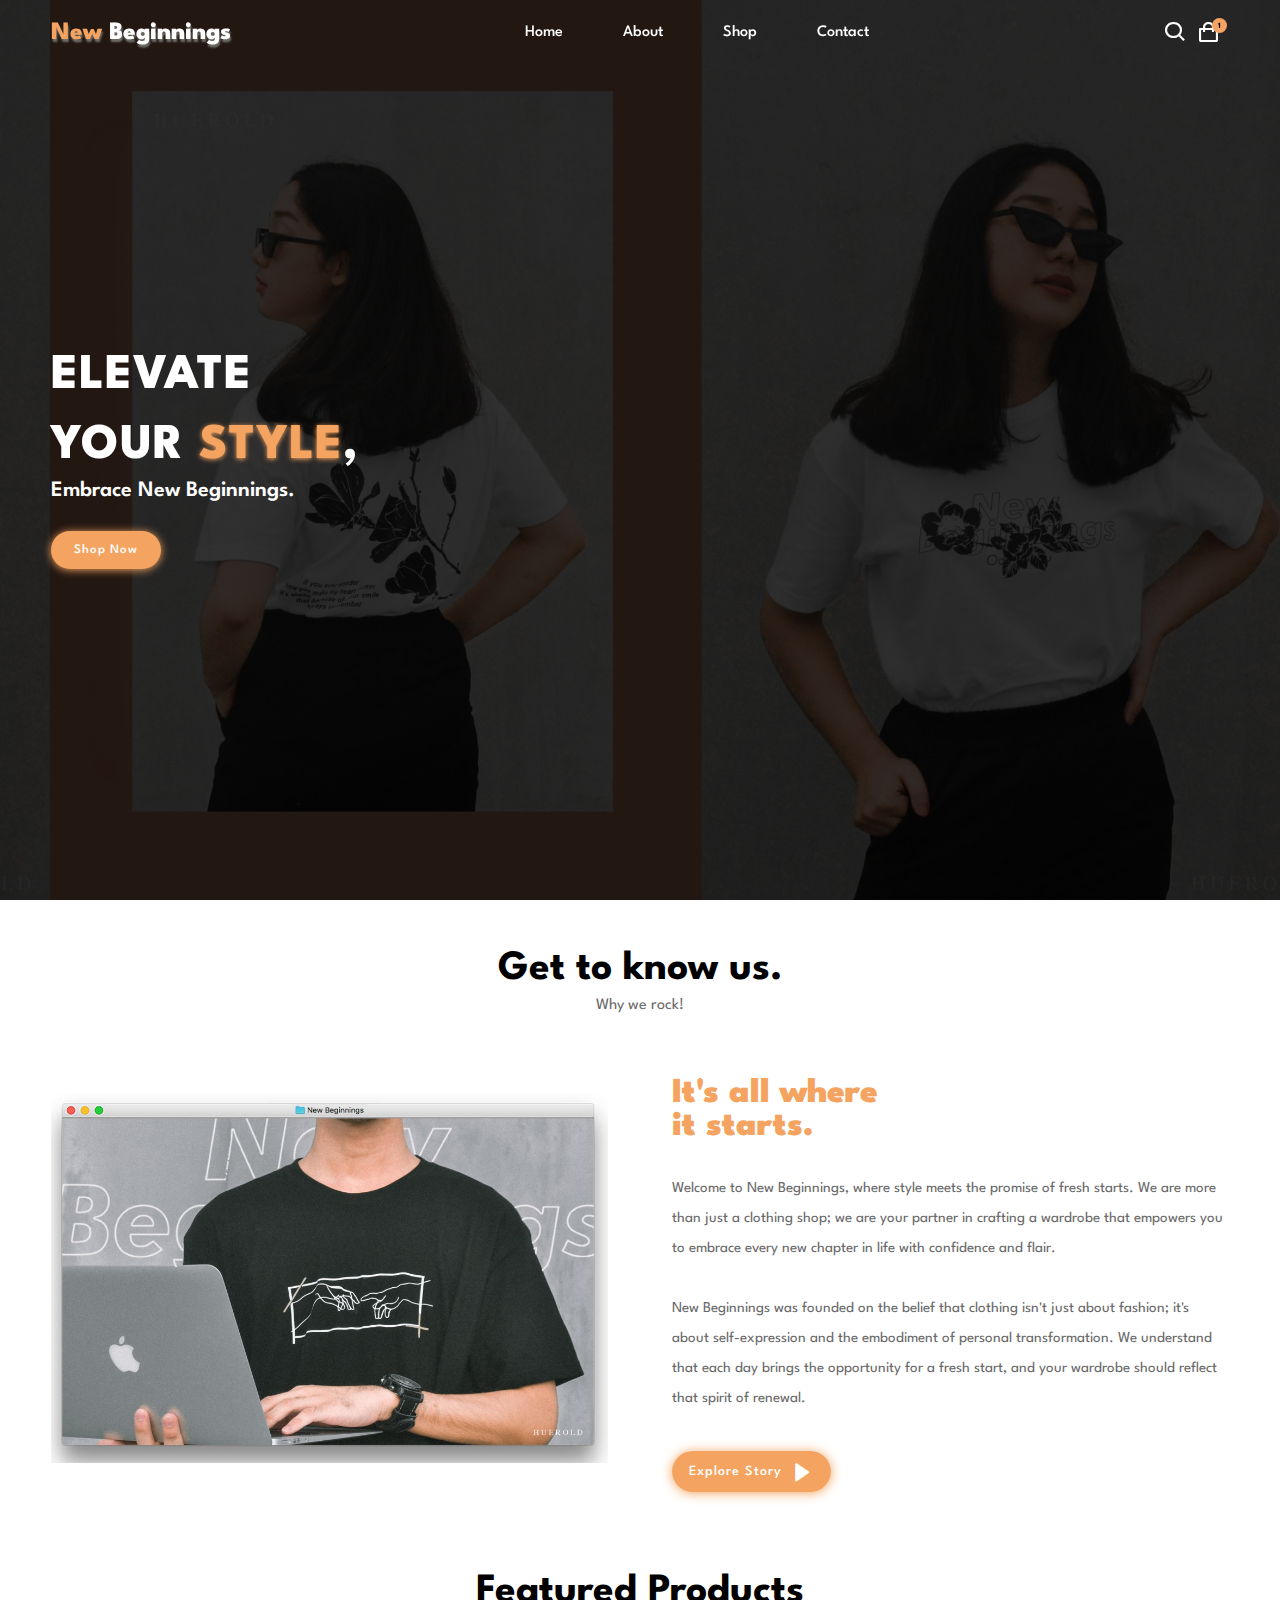
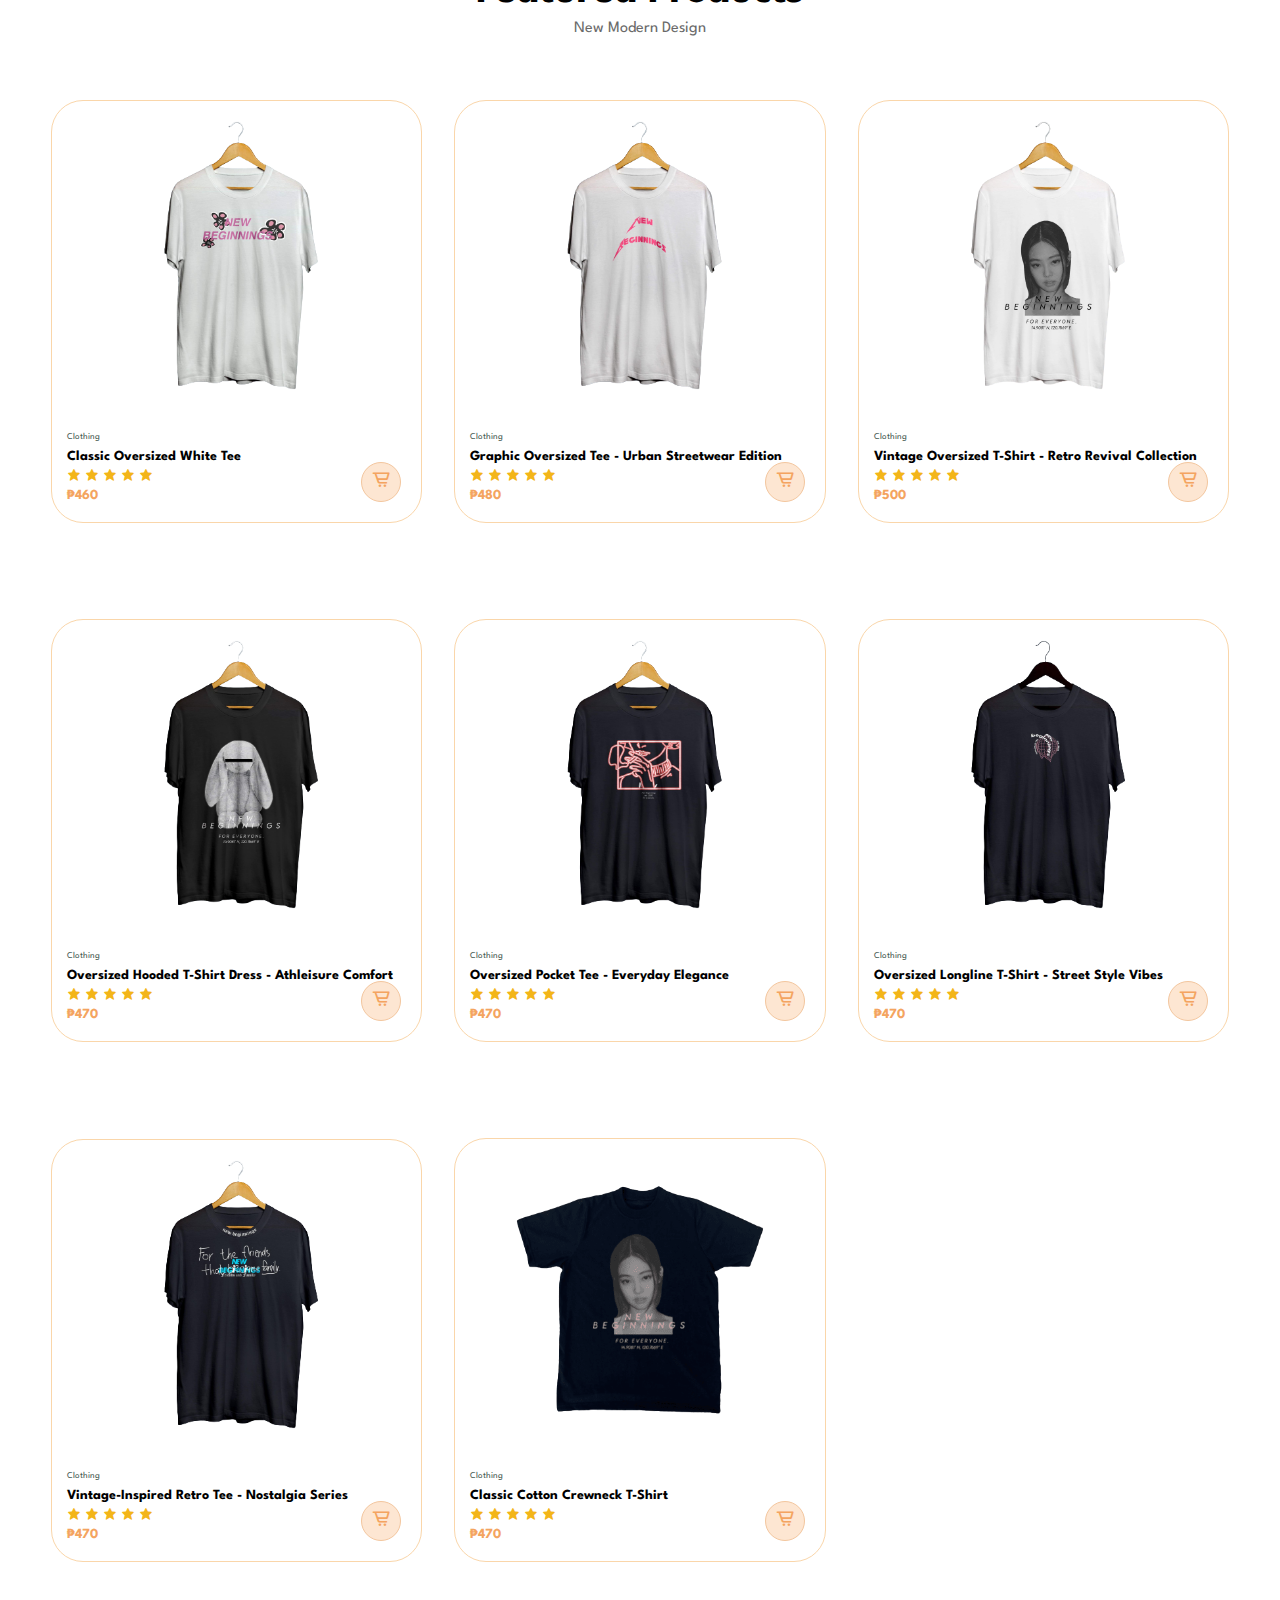
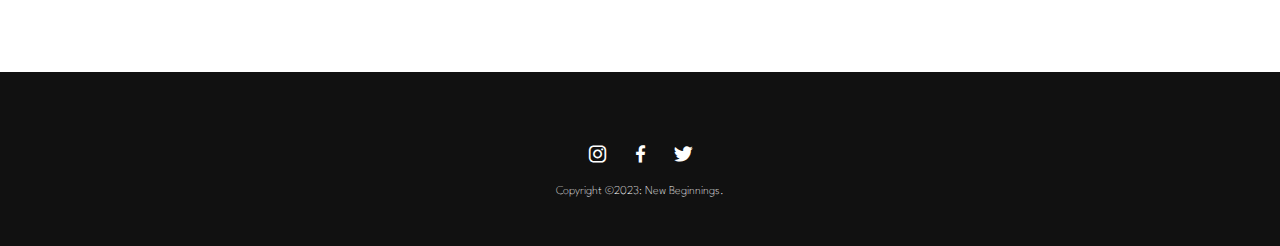
==== index.html @ 2ef54b23 "Add files via upload" ====
<!DOCTYPE html>
<html lang="en">
<head>
    <meta charset="UTF-8">
    <meta name="viewport" content="width=device-width, initial-scale=1.0">
    <title>New Beginnings</title>
    <link rel="stylesheet" href="css/style.css">
    <link rel="icon" type="image/x-icon" href="img/nb.png">
    <link href='https://unpkg.com/boxicons@2.1.4/css/boxicons.min.css' rel='stylesheet'>
</head>
<body>

    <!-- header section -->

    <header>
        <div class="bx bx-menu" id="menu-icon"></div>
        <a href="#" class="logo"><span style="color: #f4a460;">New</span> Beginnings</a>

        <ul class="nav-list">
            <li><a href="#home">Home</a></li>
            <li><a href="#about">About</a></li>
            <li><a href="#shop">Shop</a></li>
            <li><a href="">Contact</a></li>
            <div class="socials">
                <li><a href="https://www.instagram.com/newbeginnings_co/" target="_blank"><i class='bx bxl-instagram'></i></a></li>
                <li><a href="https://www.facebook.com/thenewbegininngs" target="_blank"><i class='bx bxl-facebook'></i></a></li>
                <li><a href=""><i class='bx bxl-twitter'></i></a></li>
            </div>

        </ul>

        <div class="nav-icons">
            <a href="#"><i class='bx bx-search' ></i></a>
            <a href="checkout.html"><i class='bx bx-shopping-bag'></i></a>
            <span id="counter" class="js-cart-quantity">0</span>
        </div>
        
    </header>

    <!-- hero section -->

    <section id="home">
        <div class="home-text">
            <h1>ELEVATE <br> YOUR <span>STYLE</span>,</h1>
            <p>Embrace New Beginnings.</p>
            <a href="#shop"><button>Shop Now</button></a>
        </div>     
    </section>

    <!-- about us section -->

    <section id="about">
        <div class="center-text">
            <h2>Get to know us.</h2>
            <h4>Why we rock!</h4>
        </div>
        <div class="about-container">
            <div class="about-img">
                <img src="img/nb8.jpg" alt="">
            </div>
    
            <div class="about-text">
                <h2>It's all where <br> it starts.</h2>
                <p>Welcome to New Beginnings, where style meets the promise of fresh starts. We are more than just a clothing shop; we are your partner in crafting a wardrobe that empowers you to embrace every new chapter in life with confidence and flair. <br> <br> New Beginnings was founded on the belief that clothing isn't just about fashion; it's about self-expression and the embodiment of personal transformation. We understand that each day brings the opportunity for a fresh start, and your wardrobe should reflect that spirit of renewal.</p>
                <a href="" class="btn">Explore Story<i class='bx bxs-right-arrow' ></i></a>
            </div>
        </div>

    </section>

    <!-- shop section -->

    <section id="shop">
        <div class="center-text">
            <h2>Featured Products</h2>
            <h4>New Modern Design</h4>
        </div>
        
        <div class="shop-content js-products-grid">
        </div>

    </section>

    <!-- footer -->

        <div class="container-footer">
            <div class="socials-footer">
                <li><a href="https://www.instagram.com/newbeginnings_co/" target="_blank"><i class='bx bxl-instagram'></i></a></li>
                <li><a href="https://www.facebook.com/thenewbegininngs" target="_blank"><i class='bx bxl-facebook'></i></a></li>
                <li><a href="#"><i class='bx bxl-twitter'></i></a></li>
            </div>
            <div class="bottom-footer">
                <p>Copyright &copy;2023: New Beginnings. </p>
            </div>
        </div>
    
    <script src="cart.js"></script>
    <script src="products.js"></script>
    <script type="module" src="newbeginnings.js"></script>
    <script src="script.js"></script>
    
</body>
</html>
---- css/style.css ----
@import url('https://fonts.googleapis.com/css2?family=Spartan:wght@100;200;300;400;500;600;700;800;900&family=Poppins:wght@300;400;500;600;700;800;900&display=swap');


*{
    padding: 0;
    margin: 0;
    list-style: none;
    text-decoration: none;
    box-sizing: border-box;
    font-family: 'Spartan', sans-serif;
    scroll-behavior: smooth;
    scroll-padding-top: 20px;
}

section{
    padding: 70px 10% 60px;
}


/* header */
header{
    position: fixed;
    top: 0;
    right: 0;
    display: flex;
    align-items: center;
    justify-content: space-between;
    background: transparent;
    width: 100%;
    padding: 30px 10%;
    transition: all .50s ease;
    z-index: 1000;
}

.logo{
    color: #fff;
    /* color: black; */
    font-size: 25px;
    font-weight: 800;
    text-shadow: 1px 3px 2px rgba(112, 111, 105, 1);
    transition: all .50s ease;
}

.logo:hover{
    text-shadow: none;
}

.nav-list{
    display: flex;
}

.nav-list a{
    color: #fff;
    /* color: black; */
    margin: 0 30px;
    transition: all .50s ease;
    font-weight: 500;
}
.socials{
    display: none;
    /* display: flex; */
    justify-content: center;
    margin: 0 30px;
    transition: all .50s ease;
    font-weight: 500;
}

.socials i{
    font-size: 25px;
}

.nav-list a:hover,.nav-icons i:hover{
    color: #f4a460;
}

.nav-icons{
    display: flex;
    align-items: center;
    position: relative;
}

.nav-icons i{
    vertical-align: middle;
    font-size: 25px;
    margin-right: 8px;
    transition: all 0.50s ease;
    color: #fff;
    /* color: black; */
    font-weight: 100;
}

.nav-icons span{
    position: absolute;
    background: #f4a460;
    font-size: 8px;
    height: 15px;
    width: 15px;
    display: flex;
    align-items: center;
    justify-content: center;
    border-radius: 50%;
    font-weight: bold;
    top: -2px;
    right: 2px;
}

#menu-icon{
    color: white;
    vertical-align: middle;
    transition: all 0.50s ease;
}

#menu-icon:hover{
    color: #f4a460;
}

header.sticky{
    padding: 15px 10%;
    background: white;   
    box-shadow: 20px 20px 34px rgba(0, 0, 0, 0.07);
    z-index: 1000; 
}

header.sticky .logo{
    color: black;
}

header.sticky .nav-list a{
    color: black;
}
header.sticky  #menu-icon{
    color: black;
}

header.sticky  #menu-icon:hover, header.sticky .nav-list a:hover, header.sticky .nav-icons i:hover{
    color: #f4a460;
}

header.sticky .nav-icons i{
    color: black;
}

#menu-icon{
    font-size: 32px;
    display: none;
    z-index: 10001;
    cursor: pointer;
}


/* hero section */
#home{
    background: rgba(0, 0, 0, 0.8)url(../img/nb7\(2\).png);
    background-blend-mode: darken;
    height: 100vh;
    width: 100%;
    background-size: cover; 
    background-position: top 40% right -50px;
    position: relative;
    display: flex;
    align-items: center;
}

.container{
    width: 100%;
    height: 100vh;
    /* margin: auto; */
    position: relative;
}

.container .image{
    display: none;
    filter: brightness(.3);
    transition: 1s;
}

.container .image img{
    width: 100%;
    height: 100vh;
    object-fit: cover;
    overflow: hidden;
    transition: all .50s ease-out;
    object-position: 90% 80%;
} 

.container .button{
    position: absolute;
    top: 50%;
    left: 0;
    width: 100%;
    display: flex;
    justify-content: space-between;
    z-index: 5;
}

.container .button a{
    width: 40px;
    height: 40px;
    text-align: center;
    line-height: 40px;
    vertical-align: middle;
    align-items: center;
    cursor: pointer;
    color: white;
    background: rgba(0, 0, 0, 0.8);
    font-size: 20px;
    user-select: none;
}

.dots{
    text-align: center;
    position: absolute;
    bottom: 8px;
    left: 45%;
    background: rgba(0, 0, 0, 0.8);
    padding: 5px 10px;
    height: 30px;
    border-radius: 40px;
}

.dots .dot{
    background: white;
    width: 10px;
    height: 10px;
    cursor: pointer;
    border-radius: 50%;
    display: inline-block;
    margin: 0 2px;
    transition: all .50s ease;
}

.dots .active, .dot:hover{
    background: #f4a460;
}

.home-text h1{
    font-size: 50px;
    font-weight: 800;
    letter-spacing: 1px;
    line-height: 70px;
    color: #fff;
}

.home-text span{
    color: #f4a460;
    text-shadow: #f4a460 0px 1px 5px;
}

.home-text p{
    color: white;
    font-size: 22px;
    font-weight: 600;
    margin-bottom: 30px;
}

.home-text button{
    font-size: 15px;
    background: #f4a460;
    color: white;
    padding: 13px 23px;
    border-radius: 30px;
    letter-spacing: 1px;
    transition: all .50s ease;
    font-weight: 500;
    border: none;
    cursor: pointer;
    box-shadow: #f4a460 0px 1px 9px;
}

.home-text button:hover{
    color: white;
    transition: all .50s ease;
    box-shadow: none;
}


/* shop section */
.shop-content{
    position: relative;
    display: grid;
    grid-template-columns: repeat(auto-fit, minmax(300px, auto));
    gap: 2rem;
    align-items: center;
}

.center-text{
    text-align: center;
}

.center-text h4{
    font-size: 16px;
    font-weight: 400;
    color: #696969;
}

.center-text h2{
    font-size: 2.6rem;
    margin-bottom: 10px;
}

.row{
    position: relative;
    padding: 5px 15px 20px;
    /* background: rgb(250, 214, 170); */
    margin-top: 4rem;
    border-radius: 2rem;
    border: 1px solid rgb(250, 214, 170) ;
}

.row img{
    width: 100%;
    height: auto;
    transition: transform .50s ease;
    cursor: pointer;
    border-radius: 2rem;

}

.row img:hover{
    transform: scale(1.1);
}


.p-details span{
    font-size: 9px;
    color: #465b52;

}

.p-details h3{
    font-size: 14px;
    margin-top: 7px;
    font-weight: 700;
    margin-bottom: 5px;
}

.p-details .stars i{
    font-size: 14px;
    color: rgb(243, 181, 25);
    margin-bottom: 7px;
}

.p-details h6{
    font-size: 14px;
    font-weight: 700;
    color: #f4a460;
}

 .row  .add-to-cart{
    position: absolute;
    right: 20px;
    bottom: 20px;
    line-height: 40px;
    height: 40px;
    width: 40px;
    background: #fde6d2;
    border: 1px solid #f3c69e;
    color: #f4a460;
    border-radius: 50%;
    transition: all .50s ease;
    cursor: pointer;
    font-weight: 500;
    font-size: 20px;
}

.row .add-to-cart:hover{
    /* background: rgb(160, 102, 32); */
    /* background: #f4a460; */
    transform: scale(1.1);
}


/* about us section */
.about-container{
    display: grid;
    align-items: center;
    grid-template-columns: repeat(2, 1fr);
    gap: 4rem;
    margin-top: 64px;
}

.about-container .about-img img{
    width: 100%;
    height: auto;
}

.about-container .about-text h2{
    font-size: 35px;
    font-weight: 900;
    margin: 0 0 30px;
    color: #f4a460;
}

.about-container .about-text p{
    font-size: 15px;
    /* color: rgb(70, 91, 82); */
    color: #696969;
    line-height: 30px;
    margin: 0 0 48px;
}

.about-container .about-text a{
    background: #f4a460;
    font-size: 14px;
    color: white;
    padding: 14px 17px;
    border-radius: 30px;
    letter-spacing: 1px;
    transition: all .50s ease;
    font-weight: 500;
    box-shadow: #f4a460 0px 1px 12px;
}

.about-container .about-text i{
    vertical-align: middle;
    margin-left: 9px;
    font-size: 22px;
}

.about-container .about-text a:hover{
    box-shadow: none;
    transform: scale(0.8);
}


/* footer section */
.container-footer{
    display: flex;
    align-items: center;
    flex-direction: column;
    justify-content: center;
    text-align: center;
    /* background: #fafafa; */
    background: #111;
    color: white;
    padding: 70px 10% 30px;
    margin-top: 70px;
}
.container-footer h3{
    font-size: 30px;
    font-weight: 400;
}
.container-footer p{
    margin: 10px auto;
    line-height: 28px;
    font-weight: 300;
}
.container-footer .socials-footer{
    display: flex;
}
.container-footer .socials-footer i{
    color: white;
    font-size: 23px;
    margin: 0 10px;
    transition: all .50s ease;
}
.container-footer .socials-footer i:hover{
    transform: scale(1.3);
    color: #f4a460;
}
.container-footer .bottom-footer p{
    color: white;
    font-size: 12px;
    font-weight: 100;
}




@media (max-width: 1545px){
    header{
        padding: 20px 4%;
    }

    header.sticky{
        padding: 14px 4%;
        transition: .2s;
    }

    section{
        padding: 50px 4% 40px;
    }
    #home{
        background-size: cover;
    }
    .home-text button{
        font-size: 13px;
    }
}

@media (max-width: 1180px){
    .home-text h1{
        font-size: 40px;
    }
    /* #home{
        height: 85vh;
    } */
    .about-container .about-text h2{
        font-size: 33px;
    }
    .about-container .about-text p{
        font-size: 14px;
    }
    .about-container .about-text a{
        font-size: 14px;
    }
}

@media (max-width: 1060px){
    #menu-icon{
        display: initial;
        font-size: 27px;

    }
    .socials{
        display: initial;
        display: flex;
    }
    .logo, .nav-icons i{
        font-size: 23px;
    }
    
    .nav-list{
        position: absolute;
        /* height: 100vh; */
        top: 0px;
        width: 100%;
        left: -1200px;
        height: 100vh;
        display: flex;
        flex-direction: column;
        text-align: center;
        justify-content: center;
        background: white;
        transition: all .50s ease;
    }

    .nav-list a{
        display: block;
        padding: 0.5rem;
        margin: 1rem;
        color: black;
    }
    .nav-list.open{
        left: 0;
        z-index: 1000;
    }
    .bx-x:before{
        color: black;
    }
    .bx-x:hover{
        color: #f4a460;
    }

    .home-text h1{
        font-size: 35px;
    }

    .center-text h2{
        font-size: 2rem;
    }
    .center-text h4{
        font-size: 14px;
    }

    .about-container{
        grid-template-columns: 1fr;
    }

    .about-container img{
        height: auto;
        justify-content: center;
    }
    
}
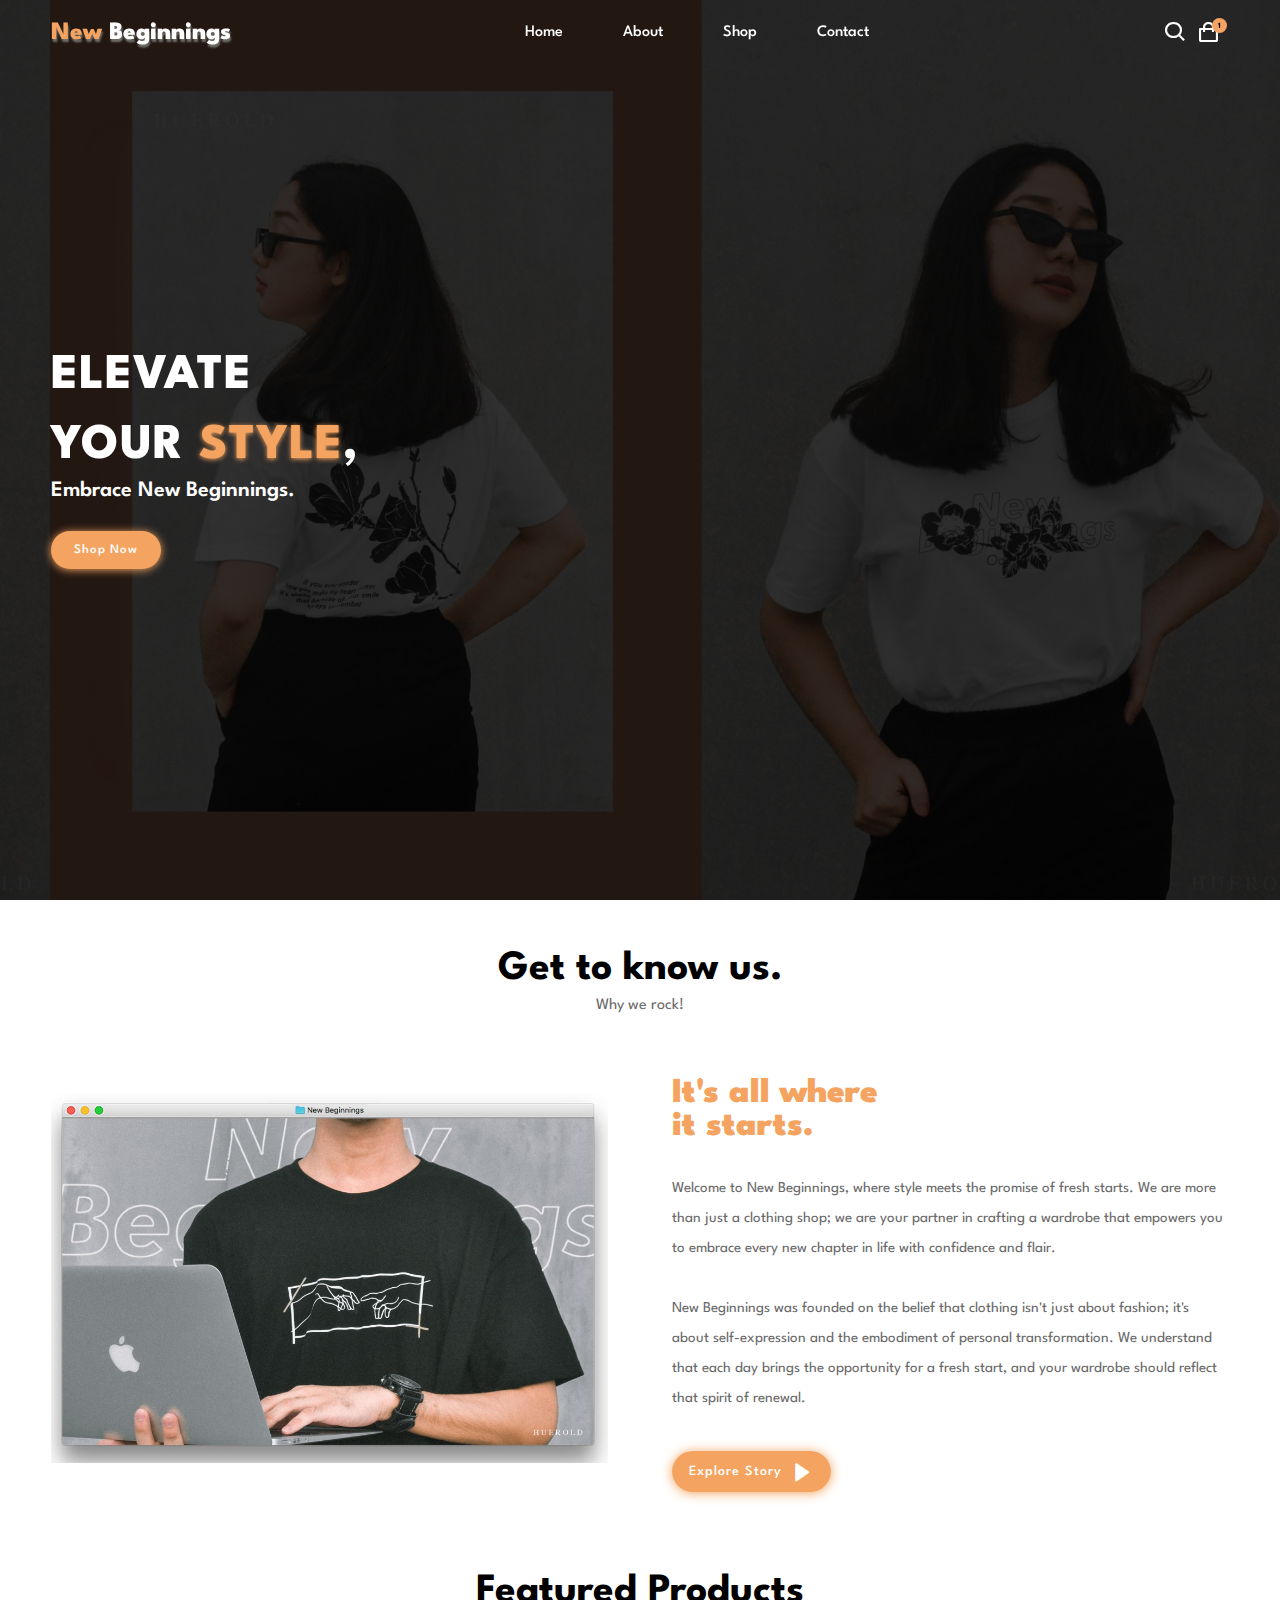
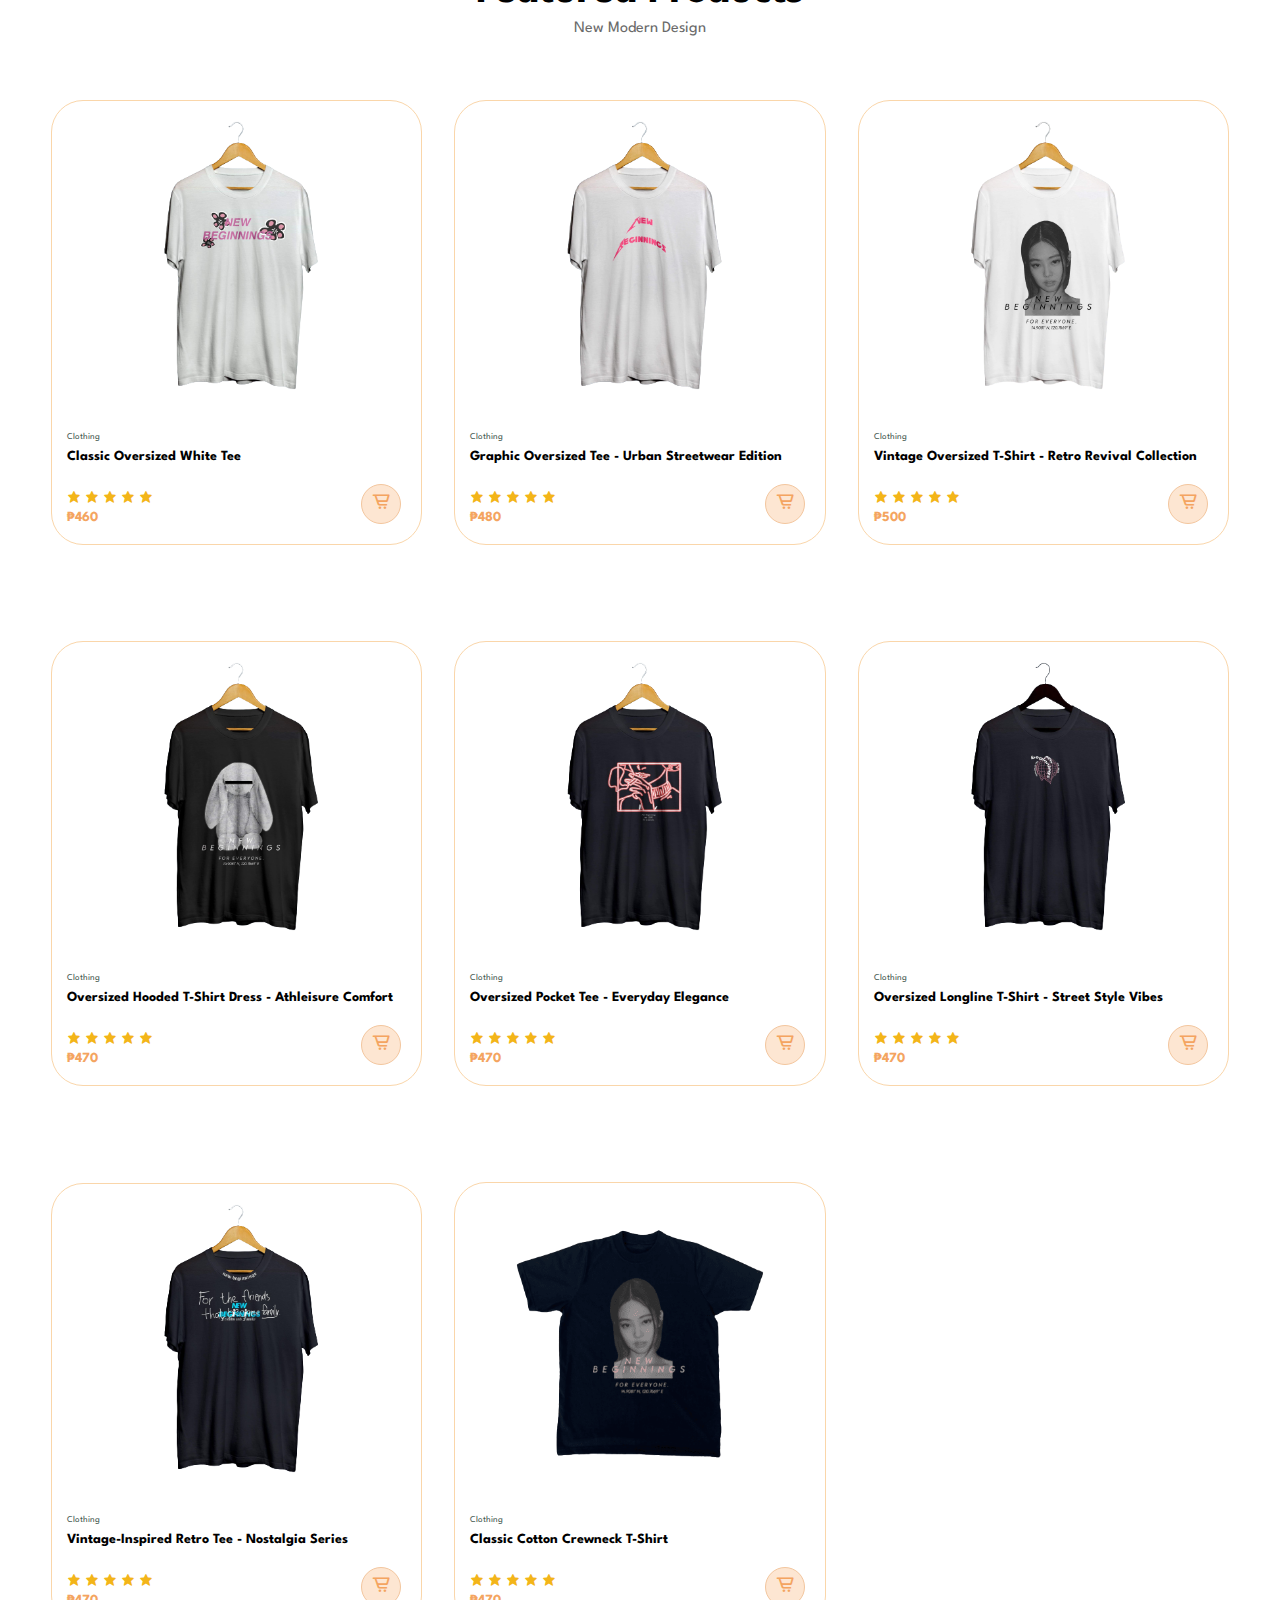
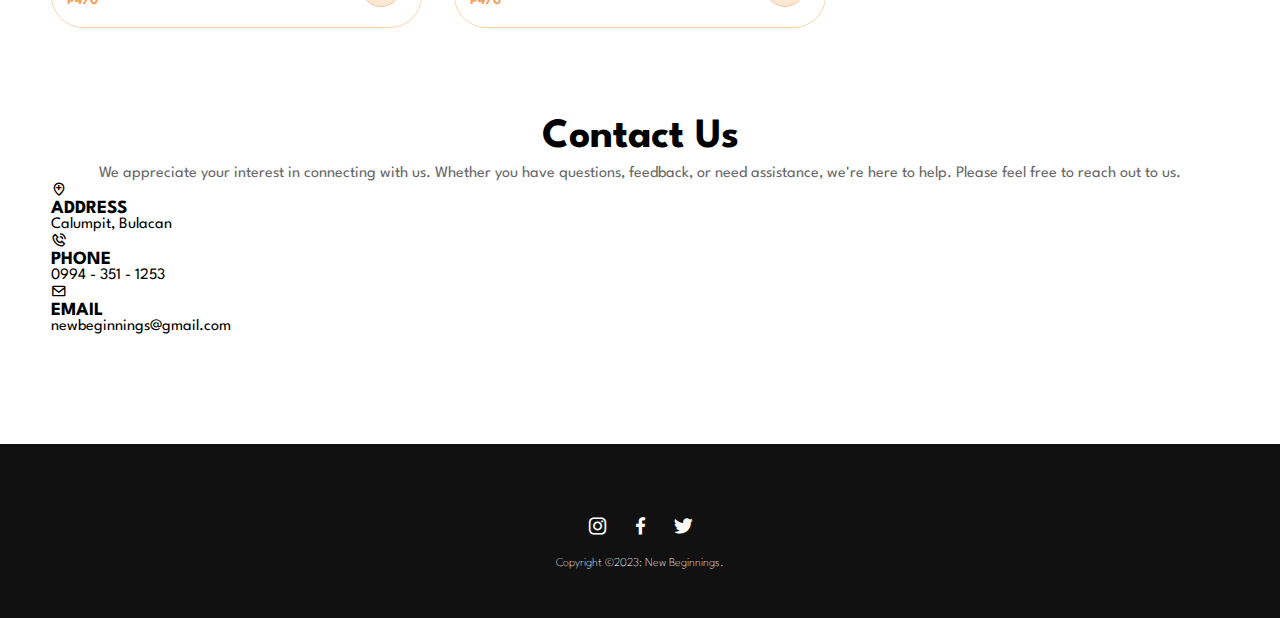
==== commit d77f3503: "Update index.html" ====
--- a/index.html
+++ b/index.html
@@ -81,6 +81,41 @@
 
     </section>
 
+    <!--contact us  -->
+    
+    <section id="contactUs">
+        <div class="center-text">
+            <h2>Contact Us</h2>
+            <h4>We appreciate your interest in connecting with us. Whether you have questions, feedback, or need assistance, we're here to help. Please feel free to reach out to us. </h4>
+        </div>
+
+        <div class="contactUs-container">
+            <div class="cards">
+                <div class="icon">
+                    <i class='bx bx-location-plus'></i>
+                </div>
+                <h3>ADDRESS</h3>
+                <span>Calumpit, Bulacan</span>
+            </div>
+
+            <div class="cards">
+                <div class="icon">
+                    <i class='bx bx-phone-call'></i>
+                </div>
+                <h3>PHONE</h3>
+                <span>0994 - 351 - 1253</span>
+            </div>
+
+            <div class="cards">
+                <div class="icon">
+                    <i class='bx bx-envelope'></i>
+                </div>
+                <h3>EMAIL</h3>
+                <span>newbeginnings@gmail.com</span>
+            </div>
+        </div>
+    </section>
+
     <!-- footer -->
 
         <div class="container-footer">
@@ -100,4 +135,4 @@
     <script src="script.js"></script>
     
 </body>
-</html>+</html>
--- a/css/style.css
+++ b/css/style.css
@@ -320,11 +320,13 @@
     transform: scale(1.1);
 }
 
-
 .p-details span{
     font-size: 9px;
     color: #465b52;
-
+}
+
+.p-details .product-name{
+    height: 40px;
 }
 
 .p-details h3{
@@ -367,6 +369,16 @@
     /* background: rgb(160, 102, 32); */
     /* background: #f4a460; */
     transform: scale(1.1);
+}
+
+.row .showToast{
+    font-size: 15px;
+    color: green;
+    position: absolute;
+    bottom: 30px;
+    right: 80px;
+    font-weight: 500;
+    display: none;
 }
 
 
@@ -572,4 +584,4 @@
         justify-content: center;
     }
     
-}+}
